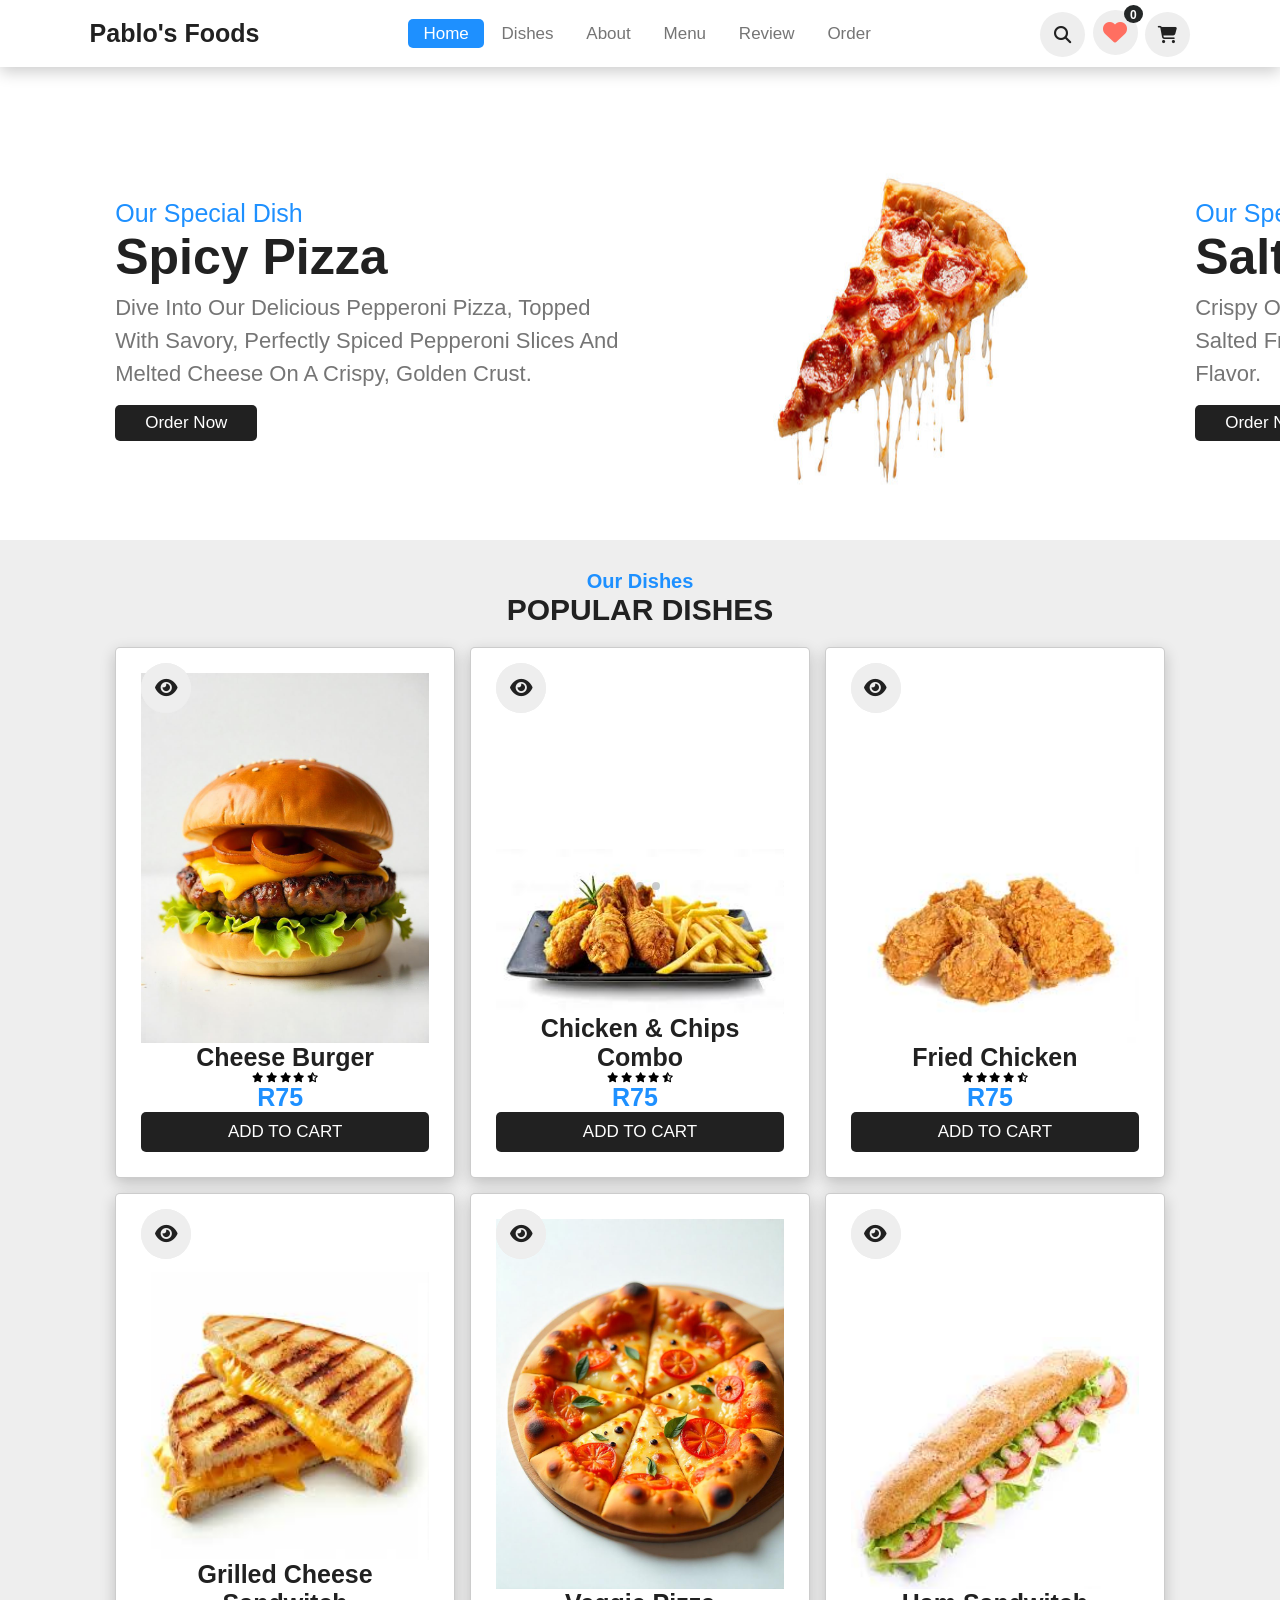
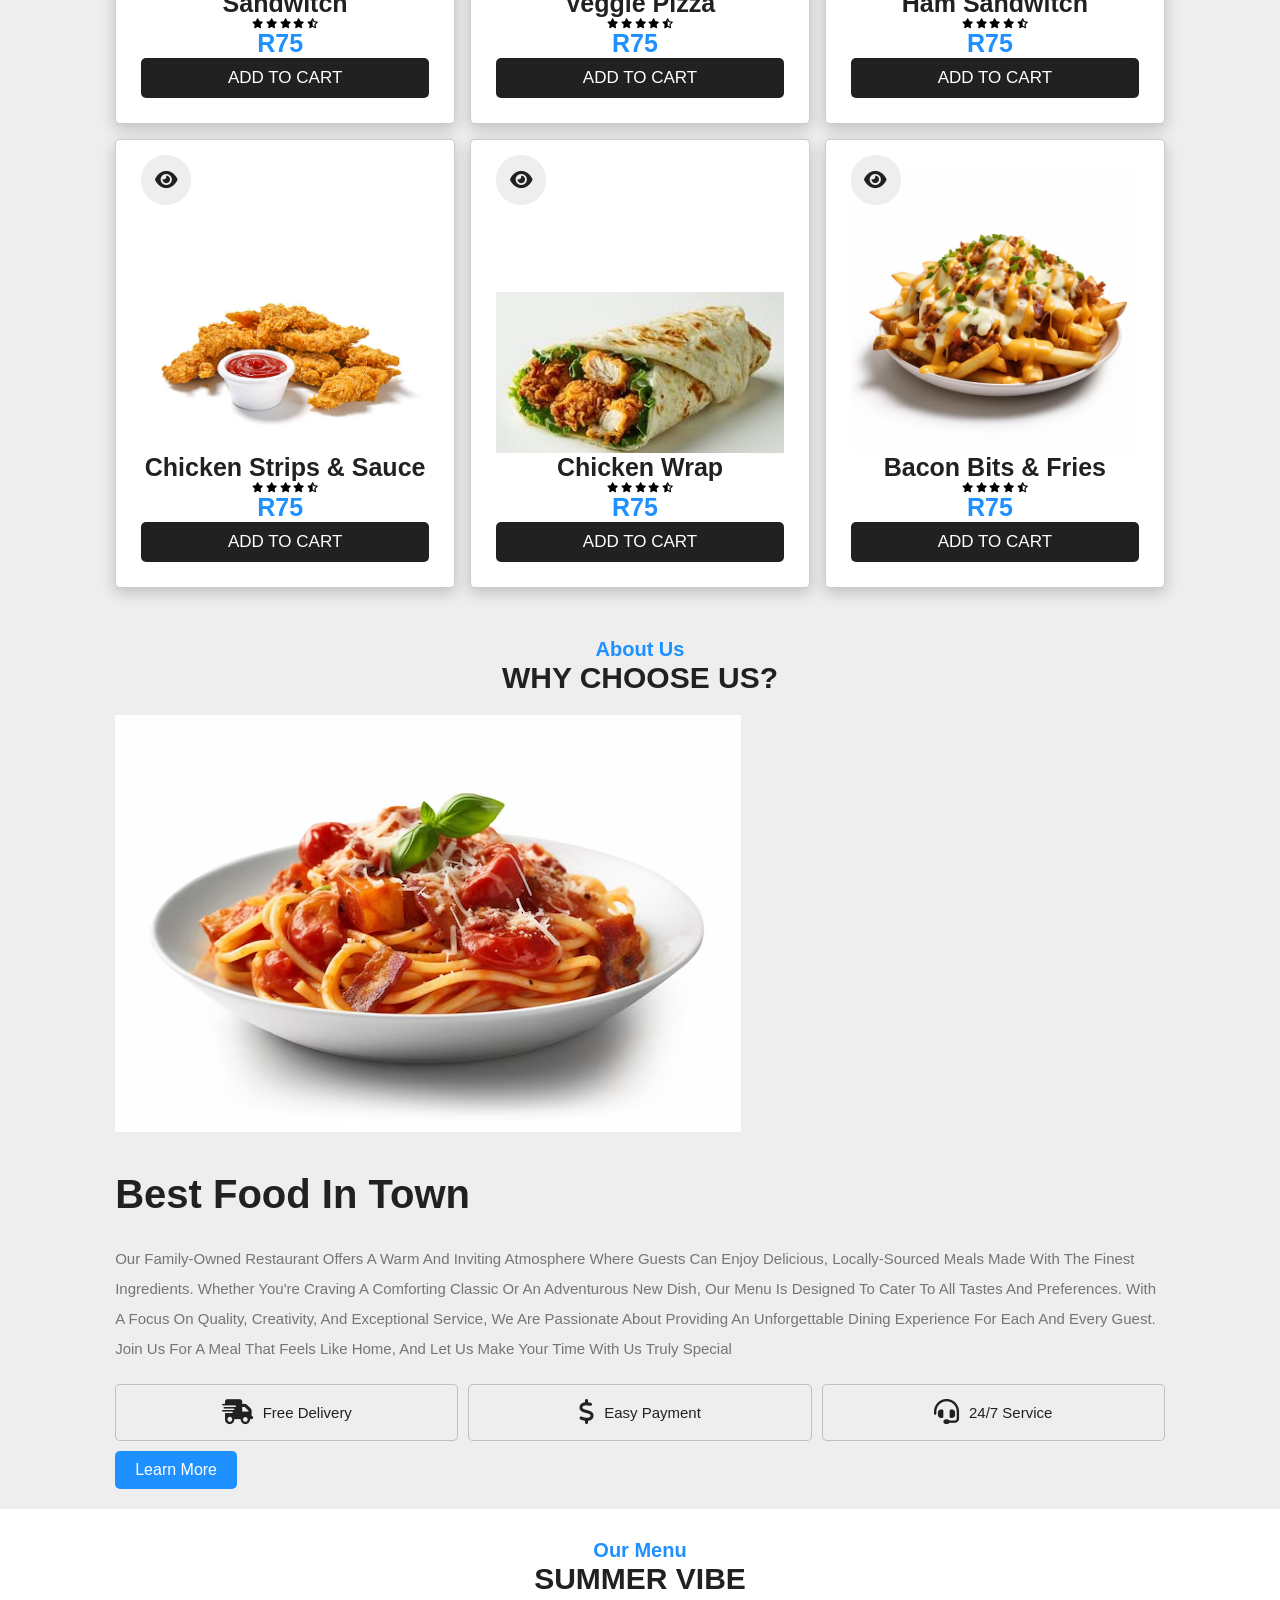
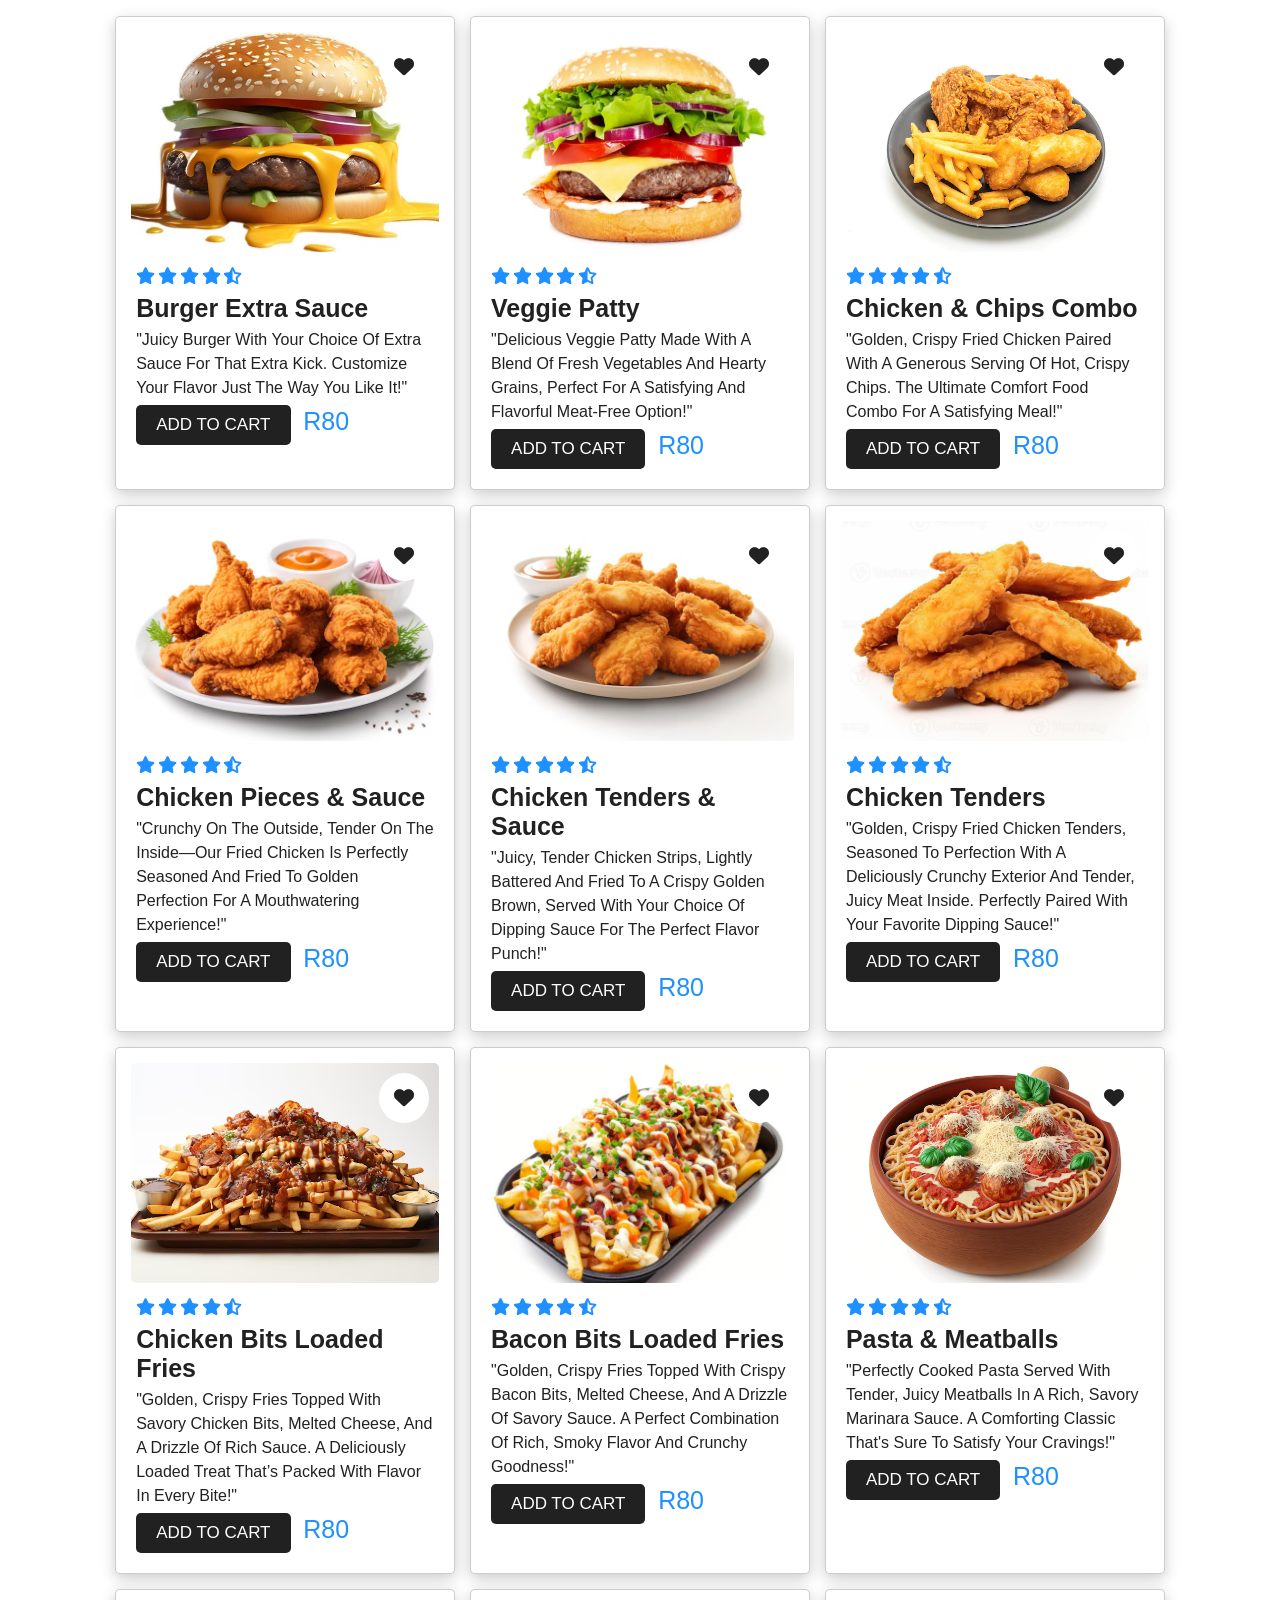
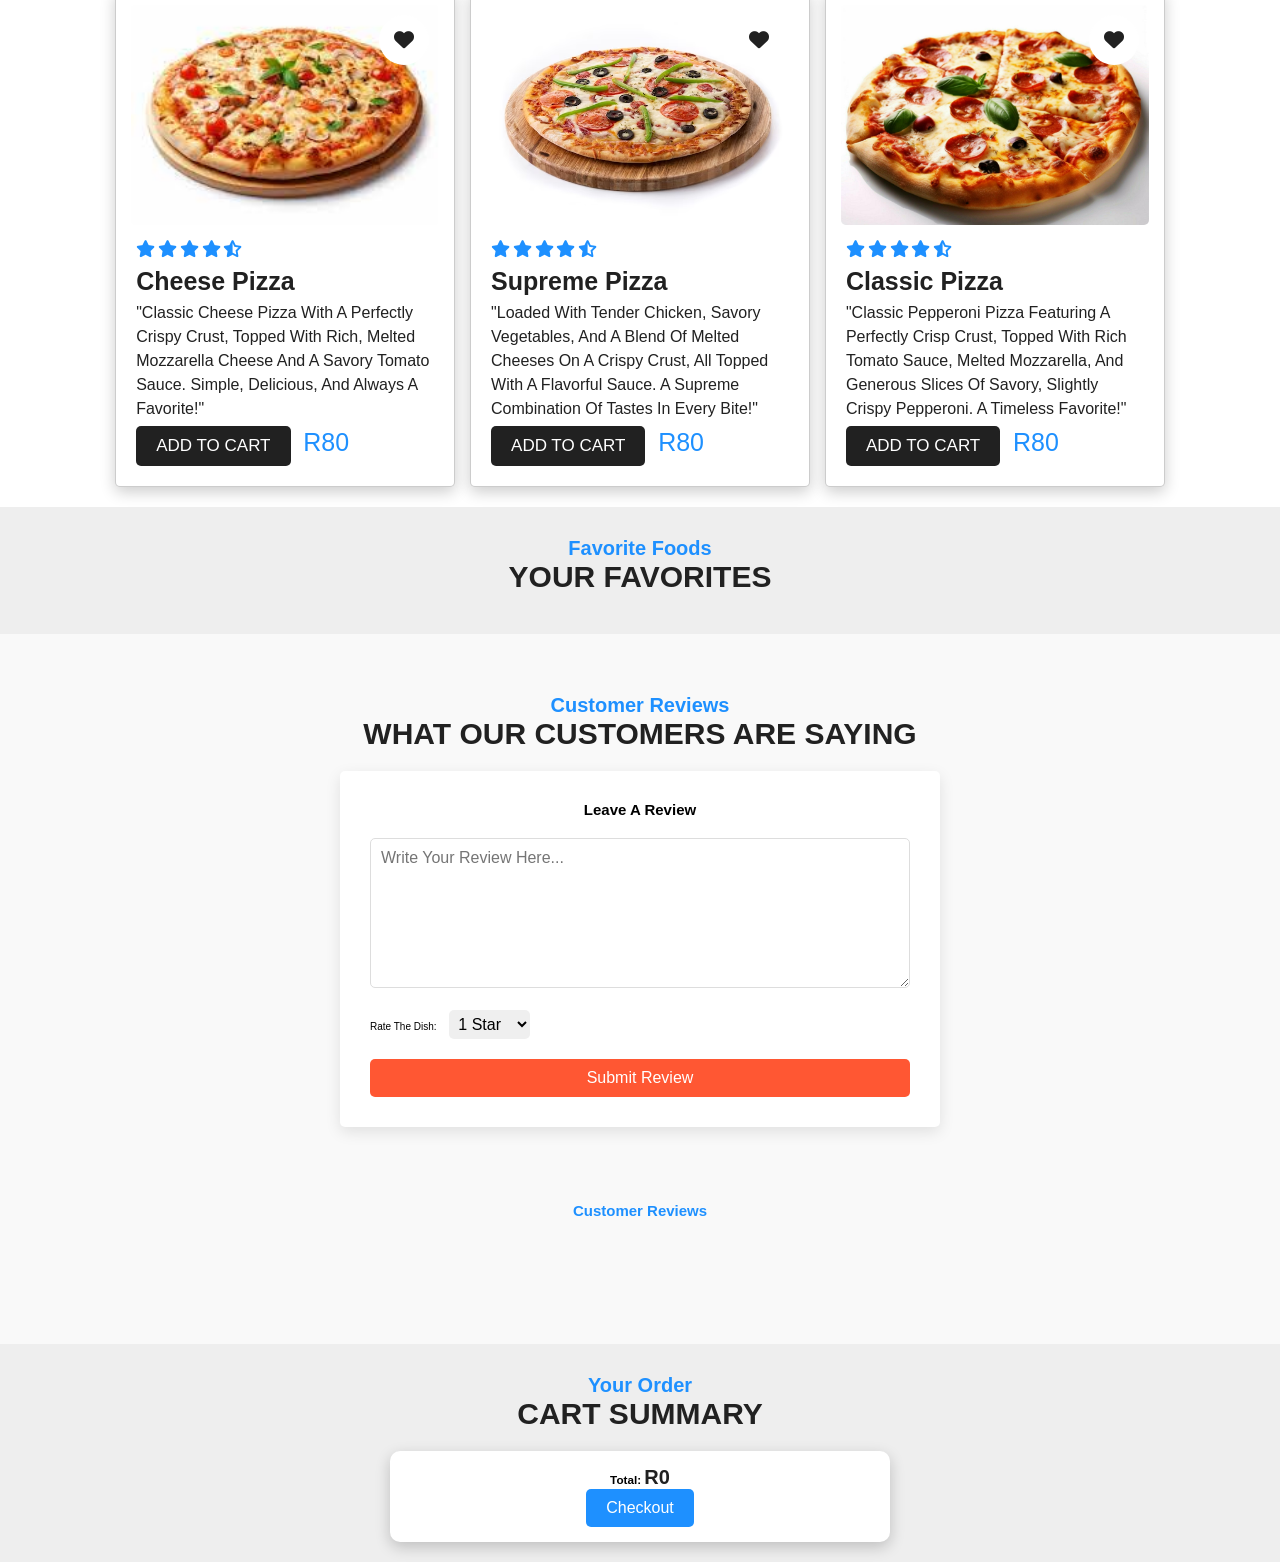
==== index.html @ 0038f065 "Add files via upload" ====
<!DOCTYPE html>
<html lang="en">
    <head>
        <meta charset="UTF-8">
        <meta http-equiv="X-UA-Compatible" content="IE=edge">
        <meta name="viewport" content="width=device-width, initial-scale=1.0">
        <title>Food Site</title>

        <link rel="stylesheet" href="https://cdn.jsdelivr.net/npm/swiper@11/swiper-bundle.min.css"/>

        <link rel="stylesheet" href="https://cdnjs.cloudflare.com/ajax/libs/font-awesome/6.7.2/css/all.min.css">

        <link rel="stylesheet" href="css/style.css">
    </head>
    <body>
        <header>
            <a href="#" class="logo"><i class="fas-fa-untensils"></i>Pablo's Foods</a>

            <nav class="navbar">
                
                <a class="active" href="#home">home</a>
                <a href="#dishes">dishes</a>
                <a href="#about">about</a>
                <a href="#menu">menu</a>
                <a href="#review">review</a>
                <a href="#order">order</a>

            </nav>

            <div class="icons">
                <i class="fas fa-bars" id="menu-bars"></i>
                <i class="fas fa-search" id="search-icon"></i>
                <a href="#" class="fas fa-heart">
                    <span id="favorite-count" class="count-badge">0</span>
                </a>
                <a href="#" class="fas fa-shopping-cart"></a>
            </div>
        </header>

<form action="" id = "search-form">
    <input type="search" placeholder="search here..." name="" id="search-box">
    <label for="search-box" class="fas fa-search"></label>
    <i class="fas fa-times" id="close"></i>
</form>

<section class="home" id="home">
    
    <div class="swiper-container home-slider">

        <div class="swiper-wrapper wrapper">

            <div class="swiper-slide slide">
                <div class="content">
                    <span>our special dish</span>
                    <h3>spicy pizza</h3>
                    <p>Dive into our delicious pepperoni pizza, 
                        topped with savory, 
                        perfectly spiced pepperoni slices and melted cheese on a crispy, 
                        golden crust.</p>
                    <a href="#" class="btn">order now</a>
                </div>
                <div class="image">
                    <img src="images/homeImages/homeImg.jpg" alt="">
                </div>
            </div>

            <div class="swiper-slide slide">
                <div class="content">
                    <span>our special dish</span>
                    <h3>Salty Fries</h3>
                    <p>Crispy on the outside, soft on the inside—our salted fries are the 
                        perfect balance of crunch and flavor.</p>
                    <a href="#" class="btn">order now</a>
                </div>
                <div class="image">
                    <img src="images/homeImages/homeImg2.jpg" alt="">
                </div>
            </div>

            <div class="swiper-slide slide">
                <div class="content">
                    <span>our special dish</span>
                    <h3>Double Burger</h3>
                    <p>Enjoy our juicy double burger, with two grilled patties, melted cheese, 
                        fresh toppings, and a soft toasted bun. 
                        Double the flavor, double the satisfaction!</p>
                    <a href="#" class="btn">order now</a>
                </div>
                <div class="image">
                    <img src="images/homeImages/homeImg3.jpg" alt="">
                </div>
            </div>

        </div>

        <div class="swiper-pagination"></div>

    </div>

</section>

<section class="dishes" id="dishes">
    <h3 class="sub-heading">Our Dishes</h3>
    <h1 class="heading">Popular Dishes</h1>

    <div class="box-container">

    <div class="box">
        <a href="#" class="fas fa-heart"></a>
        <a href="#" class="fas fa-eye"></a>
        <img src="images/dishImages/burgerDish.jpeg" alt="">

        <h3>Cheese Burger</h3>
        <div class="stars">
            <i class="fas fa-star"></i>
            <i class="fas fa-star"></i>
            <i class="fas fa-star"></i>
            <i class="fas fa-star"></i>
            <i class="fas fa-star-half-alt"></i>
        </div>
        
        <span>R75</span>
        <a  href="#" class="btn">add to cart</a>
    </div>

    <div class="box">
        <a href="#" class="fas fa-heart"></a>
        <a href="#" class="fas fa-eye"></a>
        <img src="images/dishImages/chickenChipsComboDish.jpeg" alt="">

        <h3>Chicken & Chips Combo</h3>
        <div class="stars">
            <i class="fas fa-star"></i>
            <i class="fas fa-star"></i>
            <i class="fas fa-star"></i>
            <i class="fas fa-star"></i>
            <i class="fas fa-star-half-alt"></i>
        </div>
        
        <span>R75</span>
        <a  href="#" class="btn">add to cart</a>
    </div>

    <div class="box">
        <a href="#" class="fas fa-heart"></a>
        <a href="#" class="fas fa-eye"></a>
        <img src="images/dishImages/chickenDish.jpeg" alt="">

        <h3>Fried Chicken</h3>
        <div class="stars">
            <i class="fas fa-star"></i>
            <i class="fas fa-star"></i>
            <i class="fas fa-star"></i>
            <i class="fas fa-star"></i>
            <i class="fas fa-star-half-alt"></i>
        </div>
        
        <span>R75</span>
        <a  href="#" class="btn">add to cart</a>
    </div>

    <div class="box">
        <a href="#" class="fas fa-heart"></a>
        <a href="#" class="fas fa-eye"></a>
        <img src="images/dishImages/grilledCheeseSandwitchDish.jpeg" alt="">

        <h3>Grilled Cheese Sandwitch</h3>
        <div class="stars">
            <i class="fas fa-star"></i>
            <i class="fas fa-star"></i>
            <i class="fas fa-star"></i>
            <i class="fas fa-star"></i>
            <i class="fas fa-star-half-alt"></i>
        </div>
        
        <span>R75</span>
        <a  href="#" class="btn">add to cart</a>
    </div>

    <div class="box">
        <a href="#" class="fas fa-heart"></a>
        <a href="#" class="fas fa-eye"></a>
        <img src="images/dishImages/pizzaDish.jpeg" alt="">

        <h3>Veggie Pizza</h3>
        <div class="stars">
            <i class="fas fa-star"></i>
            <i class="fas fa-star"></i>
            <i class="fas fa-star"></i>
            <i class="fas fa-star"></i>
            <i class="fas fa-star-half-alt"></i>
        </div>
        
        <span>R75</span>
        <a  href="#" class="btn">add to cart</a>
    </div>

    <div class="box">
        <a href="#" class="fas fa-heart"></a>
        <a href="#" class="fas fa-eye"></a>
        <img src="images/dishImages/sandwitchDish.jpeg" alt="">

        <h3>Ham Sandwitch</h3>
        <div class="stars">
            <i class="fas fa-star"></i>
            <i class="fas fa-star"></i>
            <i class="fas fa-star"></i>
            <i class="fas fa-star"></i>
            <i class="fas fa-star-half-alt"></i>
        </div>
        
        <span>R75</span>
        <a  href="#" class="btn">add to cart</a>
    </div>

    <div class="box">
        <a href="#" class="fas fa-heart"></a>
        <a href="#" class="fas fa-eye"></a>
        <img src="images/dishImages/stripsDish.jpg" alt="">

        <h3>Chicken Strips & Sauce</h3>
        <div class="stars">
            <i class="fas fa-star"></i>
            <i class="fas fa-star"></i>
            <i class="fas fa-star"></i>
            <i class="fas fa-star"></i>
            <i class="fas fa-star-half-alt"></i>
        </div>
        
        <span>R75</span>
        <a  href="#" class="btn">add to cart</a>
    </div>

    <div class="box">
        <a href="#" class="fas fa-heart"></a>
        <a href="#" class="fas fa-eye"></a>
        <img src="images/dishImages/wrapDish.jpeg" alt="">

        <h3>Chicken Wrap</h3>
        <div class="stars">
            <i class="fas fa-star"></i>
            <i class="fas fa-star"></i>
            <i class="fas fa-star"></i>
            <i class="fas fa-star"></i>
            <i class="fas fa-star-half-alt"></i>
        </div>
        
        <span>R75</span>
        <a  href="#" class="btn">add to cart</a>
    </div>

    <div class="box">
        <a href="#" class="fas fa-heart"></a>
        <a href="#" class="fas fa-eye"></a>
        <img src="images/dishImages/loadedFriesDish.avif" alt="">

        <h3>Bacon Bits & Fries</h3>
        <div class="stars">
            <i class="fas fa-star"></i>
            <i class="fas fa-star"></i>
            <i class="fas fa-star"></i>
            <i class="fas fa-star"></i>
            <i class="fas fa-star-half-alt"></i>
        </div>
        
        <span>R75</span>
        <a  href="#" class="btn">add to cart</a>
    </div>

    </div>

    
</section>

<div class="image-modal" id="imageModal">
    <span class="close-btn">&times;</span>
    <img class="modal-content" id="modalImg">
</div>

<section class="about" id="about">
    <h3 class="sub-heading">About Us</h3>
    <h1 class="heading">Why Choose Us?</h1>

    <div class="row">
        <div class="image">
            <img src="images/aboutImages/pastaAbout.avif" alt="">
        </div>

        <div class="content">
            <h3>Best food in town</h3>
            <p>Our family-owned restaurant offers a warm and inviting atmosphere where guests can enjoy delicious, 
                locally-sourced meals made with the finest ingredients. 
                Whether you're craving a comforting classic or an adventurous new dish, 
                our menu is designed to cater to all tastes and preferences. 
                With a focus on quality, creativity, and exceptional service, 
                we are passionate about providing an unforgettable dining experience for each and every guest. 
                Join us for a meal that feels like home, 
                and let us make your time with us truly special</p>
                <div class="icons-container">
                    <div class="icons">
                        <i class="fas fa-shipping-fast"></i>
                        <span>Free Delivery</span>
                    </div>

                    <div class="icons">
                        <i class="fas fa-dollar-sign"></i>
                        <span>Easy Payment</span>
                    </div>

                    <div class="icons">
                        <i class="fas fa-headset"></i>
                        <span>24/7 service</span>
                    </div>


                </div>

                <a href="#" class="btn">Learn More</a>
        </div>


    </div>

</section>









<section class="menu" id="menu">

    <h3 class="sub-heading">Our Menu</h3>
    <h1 class="heading">Summer Vibe</h1>

    <div class="box-container">

        <div class="box">
            <div class="image">
                <img src="images/menuImages/burger2Menu.jpg" alt="">
                <a href="#" class="fas fa-heart"></a>
            </div>
            <div class="content">
                <div class="stars">
                    <i class="fas fa-star"></i>
                     <i class="fas fa-star"></i>
                      <i class="fas fa-star"></i>
                <i class="fas fa-star"></i>
                 <i class="fas fa-star-half-alt"></i>
                </div>
                <h3>Burger Extra Sauce</h3>
                <p>"Juicy burger with your choice of extra sauce for that extra kick. Customize your flavor just the way you like it!"</p>
                <a href="#" class="btn">Add to Cart</a>
                <span class="price">R80</span>
            </div>
        </div>

        <div class="box">
            <div class="image">
                <img src="images/menuImages/burgerMenu.avif" alt="">
                <a href="#" class="fas fa-heart"></a>
            </div>
            <div class="content">
                <div class="stars">
                    <i class="fas fa-star"></i>
                     <i class="fas fa-star"></i>
                      <i class="fas fa-star"></i>
                <i class="fas fa-star"></i>
                 <i class="fas fa-star-half-alt"></i>
                </div>
                <h3>Veggie Patty</h3>
                <p>"Delicious veggie patty made with a blend of fresh vegetables and hearty grains, perfect for a satisfying and flavorful meat-free option!"</p>
                <a href="#" class="btn">Add to Cart</a>
                <span class="price">R80</span>
            </div>
        </div>

        <div class="box">
            <div class="image">
                <img src="images/menuImages/chickenChipsMenu.avif" alt="">
                <a href="#" class="fas fa-heart"></a>
            </div>
            <div class="content">
                <div class="stars">
                    <i class="fas fa-star"></i>
                     <i class="fas fa-star"></i>
                      <i class="fas fa-star"></i>
                <i class="fas fa-star"></i>
                 <i class="fas fa-star-half-alt"></i>
                </div>
                <h3>Chicken & Chips Combo</h3>
                <p>"Golden, crispy fried chicken paired with a generous serving of hot, crispy chips. The ultimate comfort food combo for a satisfying meal!"</p>
                <a href="#" class="btn">Add to Cart</a>
                <span class="price">R80</span>
            </div>
        </div>

        <div class="box">
            <div class="image">
                <img src="images/menuImages/chickenPiecesMenu.avif" alt="">
                <a href="#" class="fas fa-heart"></a>
            </div>
            <div class="content">
                <div class="stars">
                    <i class="fas fa-star"></i>
                     <i class="fas fa-star"></i>
                      <i class="fas fa-star"></i>
                <i class="fas fa-star"></i>
                 <i class="fas fa-star-half-alt"></i>
                </div>
                <h3>Chicken Pieces & Sauce</h3>
                <p>"Crunchy on the outside, tender on the inside—our fried chicken is perfectly seasoned and fried to golden perfection for a mouthwatering experience!"</p>
                <a href="#" class="btn">Add to Cart</a>
                <span class="price">R80</span>
            </div>
        </div>

        <div class="box">
            <div class="image">
                <img src="images/menuImages/chickenTenders2Menu.avif" alt="">
                <a href="#" class="fas fa-heart"></a>
            </div>
            <div class="content">
                <div class="stars">
                    <i class="fas fa-star"></i>
                     <i class="fas fa-star"></i>
                      <i class="fas fa-star"></i>
                <i class="fas fa-star"></i>
                 <i class="fas fa-star-half-alt"></i>
                </div>
                <h3>Chicken Tenders & Sauce</h3>
                <p>"Juicy, tender chicken strips, lightly battered and fried to a crispy golden brown, served with your choice of dipping sauce for the perfect flavor punch!"</p>
                <a href="#" class="btn">Add to Cart</a>
                <span class="price">R80</span>
            </div>
        </div>

        <div class="box">
            <div class="image">
                <img src="images/menuImages/chickenTendersMenu.jpg" alt="">
                <a href="#" class="fas fa-heart"></a>
            </div>
            <div class="content">
                <div class="stars">
                    <i class="fas fa-star"></i>
                     <i class="fas fa-star"></i>
                      <i class="fas fa-star"></i>
                <i class="fas fa-star"></i>
                 <i class="fas fa-star-half-alt"></i>
                </div>
                <h3>Chicken Tenders</h3>
                <p>"Golden, crispy fried chicken tenders, seasoned to perfection with a deliciously crunchy exterior and tender, juicy meat inside. Perfectly paired with your favorite dipping sauce!"</p>
                <a href="#" class="btn">Add to Cart</a>
                <span class="price">R80</span>
            </div>
        </div>

        <div class="box">
            <div class="image">
                <img src="images/menuImages/loadedFries2Menu.avif" alt="">
                <a href="#" class="fas fa-heart"></a>
            </div>
            <div class="content">
                <div class="stars">
                    <i class="fas fa-star"></i>
                     <i class="fas fa-star"></i>
                      <i class="fas fa-star"></i>
                <i class="fas fa-star"></i>
                 <i class="fas fa-star-half-alt"></i>
                </div>
                <h3>Chicken Bits Loaded Fries</h3>
                <p>"Golden, crispy fries topped with savory chicken bits, melted cheese, and a drizzle of rich sauce. A deliciously loaded treat that’s packed with flavor in every bite!"</p>
                <a href="#" class="btn">Add to Cart</a>
                <span class="price">R80</span>
            </div>
        </div>

        <div class="box">
            <div class="image">
                <img src="images/menuImages/loadedFriesMenu.avif" alt="">
                <a href="#" class="fas fa-heart"></a>
            </div>
            <div class="content">
                <div class="stars">
                    <i class="fas fa-star"></i>
                     <i class="fas fa-star"></i>
                      <i class="fas fa-star"></i>
                <i class="fas fa-star"></i>
                 <i class="fas fa-star-half-alt"></i>
                </div>
                <h3>Bacon Bits Loaded Fries</h3>
                <p>"Golden, crispy fries topped with crispy bacon bits, melted cheese, and a drizzle of savory sauce. A perfect combination of rich, smoky flavor and crunchy goodness!"</p>
                <a href="#" class="btn">Add to Cart</a>
                <span class="price">R80</span>
            </div>
        </div>

        <div class="box">
            <div class="image">
                <img src="images/menuImages/pastaMenu.avif" alt="">
                <a href="#" class="fas fa-heart"></a>
            </div>
            <div class="content">
                <div class="stars">
                    <i class="fas fa-star"></i>
                     <i class="fas fa-star"></i>
                      <i class="fas fa-star"></i>
                <i class="fas fa-star"></i>
                 <i class="fas fa-star-half-alt"></i>
                </div>
                <h3>Pasta & Meatballs</h3>
                <p>"Perfectly cooked pasta served with tender, juicy meatballs in a rich, savory marinara sauce. A comforting classic that's sure to satisfy your cravings!"</p>
                <a href="#" class="btn">Add to Cart</a>
                <span class="price">R80</span>
            </div>
        </div>

        <div class="box">
            <div class="image">
                <img src="images/menuImages/pizza2Menu.jpeg" alt="">
                <a href="#" class="fas fa-heart"></a>
            </div>
            <div class="content">
                <div class="stars">
                    <i class="fas fa-star"></i>
                     <i class="fas fa-star"></i>
                      <i class="fas fa-star"></i>
                <i class="fas fa-star"></i>
                 <i class="fas fa-star-half-alt"></i>
                </div>
                <h3>Cheese Pizza</h3>
                <p>"Classic cheese pizza with a perfectly crispy crust, topped with rich, melted mozzarella cheese and a savory tomato sauce. Simple, delicious, and always a favorite!"</p>
                <a href="#" class="btn">Add to Cart</a>
                <span class="price">R80</span>
            </div>
        </div>

        <div class="box">
            <div class="image">
                <img src="images/menuImages/pizza3Menu.avif" alt="">
                <a href="#" class="fas fa-heart"></a>
            </div>
            <div class="content">
                <div class="stars">
                    <i class="fas fa-star"></i>
                     <i class="fas fa-star"></i>
                      <i class="fas fa-star"></i>
                <i class="fas fa-star"></i>
                 <i class="fas fa-star-half-alt"></i>
                </div>
                <h3>Supreme Pizza</h3>
                <p>"Loaded with tender chicken, savory vegetables, and a blend of melted cheeses on a crispy crust, all topped with a flavorful sauce. A supreme combination of tastes in every bite!"</p>
                <a href="#" class="btn">Add to Cart</a>
                <span class="price">R80</span>
            </div>
        </div>

        <div class="box">
            <div class="image">
                <img src="images/menuImages/pizzaMenu.jpg" alt="">
                <a href="#" class="fas fa-heart"></a>
            </div>
            <div class="content">
                <div class="stars">
                    <i class="fas fa-star"></i>
                     <i class="fas fa-star"></i>
                      <i class="fas fa-star"></i>
                <i class="fas fa-star"></i>
                 <i class="fas fa-star-half-alt"></i>
                </div>
                <h3>Classic Pizza</h3>
                <p>"Classic pepperoni pizza featuring a perfectly crisp crust, topped with rich tomato sauce, melted mozzarella, and generous slices of savory, slightly crispy pepperoni. A timeless favorite!"</p>
                <a href="#" class="btn">Add to Cart</a>
                <span class="price">R80</span>
            </div>
        </div>

    </div>

</section>

<section class="favorites" id="favorites">
    <h3 class="sub-heading">Favorite Foods</h3>
    <h1 class="heading">Your Favorites</h1>
    <div class="favorite-container"></div> <!-- Favorites will be added here -->
</section>

<section id="review">
    <h3 class="sub-heading">Customer Reviews</h3>
    <h1 class="heading">What Our Customers Are Saying</h1>

    <!-- Review Form -->
    <div class="review-form">
        <h2>Leave a Review</h2>
        <form id="reviewForm">
            <textarea id="reviewText" placeholder="Write your review here..." required></textarea>
            <div class="rating">
                <label for="rating">Rate the dish:</label>
                <select id="rating" required>
                    <option value="1">1 Star</option>
                    <option value="2">2 Stars</option>
                    <option value="3">3 Stars</option>
                    <option value="4">4 Stars</option>
                    <option value="5">5 Stars</option>
                </select>
            </div>
            <button type="submit">Submit Review</button>
        </form>
    </div>

    <!-- Display Reviews -->
    <div class="reviews-display">
        <h2>Customer Reviews</h2>
        <div id="reviewsList"></div>
    </div>
</section>

<section class="order" id="order">
    <h3 class="sub-heading">Your Order</h3>
    <h1 class="heading">Cart Summary</h1>

    <div class="cart-items-container">
        <ul id="cart-items">
            <!-- Items added dynamically here -->
        </ul>
        <h3>Total: <span id="cart-total">R0</span></h3>
        <button class="btn" id="checkout-btn">Checkout</button>
    </div>
</section>

<script src="https://cdn.jsdelivr.net/npm/swiper@11/swiper-bundle.min.js"></script>

        <script src="js/script.js">
            
        </script>
    </body>
</html>
---- css/style.css ----
@import url('https//fonts.googleapis.com/css2?familyNunito:wght@200;300;400;600;700&display=swap');

:root{ 
    --primary: #FF5733;  /* Vivid Red-Orange */
    --secondary: #1E90FF; /* Dodger Blue */
    --accent: #FFD700;   /* Gold */
    --text-dark: #212121;   /* Charcoal Gray */
    --text-light: #757575;  /* Medium Gray */
    --background: #FAFAFA;  /* Light Gray */
    --box-shadow: 0 .5rem 1.5rem rgba(0,0,0,.2);
}

*{
    font-family: 'Nunito',sans-serif;
    margin:0;
    padding: 0;
    box-sizing: border-box;
    text-decoration: none;
    outline: none;
    border: none;
    text-transform: capitalize;
    transition: all .3s linear;
}

html{
    font-size: 62.5%;
    overflow-x: hidden;
    scroll-padding-top: 5.5rem;
    scroll-behavior:smooth;
}

section{
    padding: 2rem 9%;
}

section:nth-child(even){
    background: #eee;
}

.sub-heading{
    text-align: center;
    color:var(--secondary);
    font-size: 2rem;
    padding-top: 1rem;
}

.heading{
    text-align: center;
    color:var(--text-dark);
    font-size: 3rem;
    padding-bottom: 2rem;
    text-transform: uppercase;
}

.home .home-slider .slide .btn {
    margin-top: 1rem;
    display: inline-block;
    font-size: 1.7rem;
    color: #fff;
    background-color: var(--text-dark);
    border-radius: .5rem;
    cursor: pointer;
    padding: .8rem 3rem;
    width: auto;
    align-self: flex-start;
}

.btn:hover{
    background-color: var(--secondary);
    letter-spacing: .1rem;
}

header{
    position: fixed;
    top:0; 
    left: 0;
    right: 0;
    background: #fff;
    padding: 1rem 7%;
    display: flex;
    align-items : center;
    justify-content: space-between;
    z-index: 1000;
    box-shadow: var(--box-shadow);
}

header .logo{
    color:var(--text-dark);
    font-size: 2.5rem;
    font-weight: bolder;
}

header .logo i{
    color:var(--secondary);
}

header .navbar a{
    font-size: 1.7rem;
    border-radius: .5rem;
    padding: .5rem 1.5rem;
    color:var(--text-light);
}

header .navbar a.active,
header .navbar a:hover{
    color: #fff;
    background: var(--secondary);
}

header .icons i,
header .icons a{
    cursor: pointer;
    margin-left: .5rem;
    height: 4.5rem;
    line-height: 4.5rem;
    width: 4.5rem;
    text-align: center;
    font-size: 1.7rem;
    color:var(--text-dark);
    border-radius: 50%;
    background: #eee;
}

header .icons i:hover,
header .icons a:hover{
    color: #fff;
    background: var(--secondary);
    transform: rotate(360deg);
}

header .icons #menu-bars{
    display: none;
}

#search-form{
    position: fixed;
    top: -110%;
    left: 0;
    height: 100%;
    width: 100%;
    z-index: 1004;
    background: rgba(0,0,0,.8);
    display: flex;
    align-items: center;
    justify-content: center;
    padding: 0 1rem;
}

#search-form.active{
    top:0;
}

#search-form #search-box{
    width: 50rem;
    border-bottom: .1rem solid #fff;
    padding: 1rem 0;
    color: #fff;
    font-size: 3rem;
    text-transform: none;
    background: none;
}

#search-form #search-box::placeholder{
    color:#eee;
}

#search-form #search-box::-webkit-search-cancel-button{
    -webkit-appearance: none;
}

#search-form label{
    color:#fff;
    cursor: pointer;
    font-size: 3rem;
}

#search-form label:hover{
    color:var(--secondary);
}

#search-form #close{
    position:absolute;
    color: #fff;
    cursor: pointer;
    top: 2rem;
    right: 3rem;
    font-size: 5rem;
}

.home .home-slider .slide {
    display: flex;
    align-items: center;
    justify-content: center;
    flex-wrap: wrap;
    gap: 2rem;
    padding-top: 10rem;
    height: auto;
    min-height: 400px;
}

.home .home-slider .slide .content {
    flex: 1 1 45rem;
    max-height: 700px;
    overflow: hidden;
    display: flex;
    flex-direction: column;
    justify-content: center;
    text-align: left;
}

.home .home-slider .slide .image {
    flex: 1 1 45rem;
    display: flex;
    justify-content: center;
}

.home .home-slider .slide .image img {
    width: 400px;
    height: 400px;
}

.home .home-slider .slide .content span{
    color: var(--secondary);
    font-size: 2.5rem;
}

.home .home-slider .slide .content h3{
    color: var(--text-dark);
    font-size: 5rem;
}

.home .home-slider .slide .content p{
    color: var(--text-light);
    font-size: 2.2rem;
    padding: .5rem 0;
    line-height: 1.5;
}

.swiper-pagination-bullet-active{
    background: var(--green);
}

.swiper-wrapper {
    display: flex;
    flex-wrap: nowrap; /* Prevent wrapping of slides */
}

.swiper-slide {
    flex-shrink: 0; /* Prevent shrinking of individual slides */
}


.dishes .box-container{
    display: grid;
    grid-template-columns: repeat(auto-fit, minmax(28rem, 1fr));
    gap: 1.5rem;
}

.dishes .box-container .box {
    display: flex;
    flex-direction: column;  
    justify-content: flex-end;  
    padding: 2.5rem;
    background: #fff;
    border-radius: .5rem;
    border: .1rem solid rgba(0, 0, 0, .2);
    box-shadow: var(--box-shadow);
    position: relative;
    text-align: center;
}

.dishes .box-container .box .fa-heart,
.dishes .box-container .box .fa-eye{
    position: absolute;
    top:1.5rem;
    background: #eee;
    border-radius: 50%;
    height: 5rem;
    width: 5rem;
    line-height: 5rem;
    font-size: 2rem;
    color: var(--text-dark);
}

.dishes .box-container .box img {
    width: 100%; 
    height: auto; 
    object-fit: contain; 
}

.dishes .box-container .box .btn {
    display: inline-block;
    font-size: 1.7rem;
    color: #fff;
    background-color: var(--text-dark);  
    padding: 1rem 2rem;  
    border-radius: .5rem;  
    cursor: pointer;
    text-align: center;  
    text-transform: uppercase;  
    transition: all .3s ease;  
    width: auto;  
}

.dishes .box-container .box h3{
    color: var(--text-dark);
    font-size: 2.5rem;
}

.dishes .box-container .box .star{
    padding: 1rem;
}

.dishes .box-container .box .star i{
    font-size: 1.7rem;
    color:var(--secondary);
}

.dishes .box-container .box span{
    color:var(--secondary);
    font-weight: bolder;
    margin-right: 1rem;
    font-size: 2.5rem;
}

.about .row{
    display:flex;
    flex-wrap: wrap;
    gap:1.5rem;
    align-items: center;
}

.about .row .image{
    flex: 1 1 45rem;
}

.about .row .image{
    width: 100%;
}

.about .row .content{
    flex: 1 1 45rem;
}

.about .row .content h3{
    color: var(--text-dark);
    font-size: 4rem;
    padding: .5rem 0;
    line-height: 2;
}

.about .row .content p{
    color: var(--text-light);
    font-size: 1.5rem;
    padding: .5rem 0;
    line-height: 2;
}

.about .row .content .icons-container{
   display:flex;
   gap: 1rem;
   flex-wrap: wrap;
   padding: 1rem 0;
   margin-top: .5rem;
}

.about .row .content .icons-container .icons{
    background: #eee;
    border-radius: .5rem;
    border: .1rem solid rgba(0, 0, 0, .2);
    display: flex;
    align-items: center;
    justify-content: center;
    gap: 1rem;
    flex: 1 1 17rem;
    padding: 1.5rem 1rem;
}

.about .row .content .icons-container .icons i{
    font-size: 2.5rem;
    color: var(--text-dark);
}

.about .row .content .icons-container .icons span{
    font-size: 1.5rem;
    color: var(--text-dark);
}

.menu .box-container{
    display: grid;
    grid-template-columns: repeat(auto-fit, minmax(30rem, 1fr));
    gap: 1.5rem;
}

.menu .box-container .box{
    background: #fff;
    border: .1rem solid rgba(0, 0, 0, .2);
    border-radius: .5rem;
    box-shadow: var(--box-shadow);
}

.menu .box-container .box .image{
    height:25rem;
    width: 100%;
    padding: 1.5rem;
    overflow: hidden;
    position: relative;
}

.menu .box-container .box .image img{
    height: 100%;
    width: 100%;
    border-radius: .5rem;
    object-fit: cover;
}

.menu .box-container .box .image .fa-heart{
    position: absolute;
    top: 2.5rem;
    right: 2.5rem;
    height: 5rem;
    width: 5rem;
    line-height: 5rem;
    text-align: center;
    font-size: 2rem;
    background: #fff;
    border-radius: 50%;
    color: var(--text-dark);
}

.menu .box-container .box .image .fa-heart:hover{
    background-color: var(--secondary);
    color: #fff;
}

.menu .box-container .box .content{
    padding: 2rem;
    padding-top: 0;
}

.menu .box-container .box .content .stars{
    padding-bottom: 1rem;
}

.menu .box-container .box .content .stars i{
    font-size: 1.7rem;
    color: var(--secondary);
}

.menu .box-container .box .content h3{
    color: var(--text-dark);
    font-size: 2.5rem;
}

.menu .box-container .box .content p{
    color: var(--text-dark);
    font-size: 1.6rem;
    padding: .5rem 0;
    line-height: 1.5;
}

.menu .box-container .box .content .price{
    color: var(--secondary);
    margin-left: 1rem;
    font-size: 2.5rem;
}

.menu .box-container .box .btn {
    display: inline-block;
    font-size: 1.7rem;
    color: #fff;
    background-color: var(--text-dark);  
    padding: 1rem 2rem;  
    border-radius: .5rem;  
    cursor: pointer;
    text-align: center;  
    text-transform: uppercase;  
    transition: all .3s ease;  
    width: auto;  
}

#review {
    background-color: #f9f9f9;
    padding: 50px 0;
}

.review-form {
    background: #fff;
    padding: 30px;
    border-radius: 5px;
    box-shadow: 0 5px 15px rgba(0, 0, 0, 0.1);
    max-width: 600px;
    margin: auto;
}

.review-form h2 {
    text-align: center;
    margin-bottom: 20px;
}

.review-form textarea {
    width: 100%;
    height: 150px;
    padding: 10px;
    font-size: 16px;
    border: 1px solid #ddd;
    border-radius: 5px;
    margin-bottom: 20px;
}

.rating {
    margin-bottom: 20px;
}

.rating label {
    margin-right: 10px;
}

.rating select {
    padding: 5px;
    font-size: 16px;
    border-radius: 5px;
}

button[type="submit"] {
    background-color: var(--primary); /* Updated to primary color */
    color: white;
    padding: 10px 20px;
    border: none;
    border-radius: 5px;
    cursor: pointer;
    font-size: 16px;
    width: 100%;
}

button[type="submit"]:hover {
    background-color: var(--primary-dark); /* Updated to primary dark color */
}

.reviews-display {
    margin-top: 50px;
    max-width: 800px;
    margin: auto;
}

.reviews-display h2 {
    text-align: center;
    color: var(--secondary);
    margin-top: 7.5rem;
    margin-bottom: 7.5rem;
}

.review {
    padding: 15px;
    border: 1px solid #ddd;
    margin-bottom: 15px;
    border-radius: 5px;
    background: #f4f4f4;
}

.review p {
    font-size: 14px;
    color: var(--text-dark); /* Updated text color */
}

.review h3 {
    padding-top: .5rem;
    font-size: 14px;
    color: var(--secondary); /* Updated text color */
}

.review .rating {
    font-size: 16px;
    font-weight: bold;
    color: var(--primary); /* Updated rating color */
}

.order {
    padding: 2rem;
    text-align: center;
    background: var(--light-color); 
}

.cart-items-container {
    background: white;
    padding: 1.5rem;
    border-radius: 10px;
    max-width: 500px;
    margin: auto;
    box-shadow: var(--box-shadow);
}

.cart-items-container ul {
    list-style: none;
    padding: 0;
}

.cart-items-container li {
    display: flex;
    justify-content: space-between;
    align-items: center;
    font-size: 1.6rem;
    padding: 1rem;
    background: var(--text-dark); /* Updated background */
    color: white;
    border-radius: 5px;
    margin-bottom: 1rem;
}

.remove-btn {
    background: var(--secondary); /* Updated to secondary color */
    color: white;
    padding: 0.5rem 1rem;
    border-radius: 5px;
    cursor: pointer;
    font-size: 1.4rem;
}

.remove-btn:hover {
    background: var(--secondary-dark); /* Updated to secondary dark color */
}

#cart-total {
    font-weight: bold;
    font-size: 2rem;
    color: var(--text-dark); /* Updated color */
}

.btn {
    display: inline-block;
    padding: 1rem 2rem;
    background: var(--secondary); /* Updated to secondary color */
    color: white;
    border-radius: 5px;
    font-size: 1.6rem;
    cursor: pointer;
}

.btn:hover {
    background: var(--secondary-dark); /* Updated to secondary dark color */
}

/* Styles for the modal */
.image-modal {
    display: none;
    position: fixed;
    z-index: 1000;
    left: 0;
    top: 0;
    width: 100%;
    height: 100%;
    background: rgba(0, 0, 0, 0.7);
    display: flex;
    align-items: center;
    justify-content: center;
}

/* Ensure only the background is blurred, not the modal image */
body.modal-open .dishes {
    filter: blur(5px);
}

/* Enlarged image */
.modal-content {
    max-width: 80%;
    max-height: 80%;
    border-radius: 10px;
}

/* Close button */
.close-btn {
    position: absolute;
    top: 20px;
    right: 30px;
    font-size: 40px;
    color: white;
    cursor: pointer;
}

/* Blur Effect */
.blur-bg {
    filter: blur(8px);
    pointer-events: none;
}

.favorited {
    color: red !important;
}

/* Favorite section styling */
.favorites {
    padding: 20px;
    background: #fff;
}

.favorite-container {
    display: flex;
    flex-wrap: wrap;
    gap: 20px;
}

.favorite-item {
    background: #f9f9f9;
    padding: 10px;
    border-radius: 10px;
    text-align: center;
    box-shadow: 0px 0px 10px rgba(0, 0, 0, 0.1);
}

.favorite-item img {
    width: 100px;
    border-radius: 10px;
}

.favorite-item h3 {
    margin: 10px 0;
}

.favorite-item span {
    font-size: 16px;
    font-weight: bold;
    color: green;
}

.remove-favorite {
    margin-top: 10px;
    padding: 5px 10px;
    background: red;
    color: white;
    border: none;
    border-radius: 5px;
    cursor: pointer;
}

.remove-favorite:hover {
    background: darkred;
}

.fas.fa-heart {
    position: relative;
    font-size: 24px;
    color: #ff6f61;
}

.count-badge {
    position: absolute;
    top: -5px;
    right: -5px;
    background-color: rgb(36, 39, 39);
    color: white;
    font-size: 12px; /* Smaller font size */
    border-radius: 50%; /* Make it round */
    padding: 2px 6px; /* Smaller padding */
    text-align: center;
    min-width: 18px; /* Ensures the badge is round and doesn't stretch */
    height: 18px; /* Ensures the badge is round */
    line-height: 16px; /* Centers the number vertically */
    font-weight: bold;
}

/* Animation */
@keyframes zoomIn {
    from {
        transform: scale(0.8);
    }
    to {
        transform: scale(1);
    }
}

@media (max-width:991px){
    html{
        font-size: 55%;
    }

    header{
        padding:1rem 2rem;
    }
}



@media (max-width:768px){
    header .icons #menu-bars{
        display: inline-block;
    }

    header .navbar{
        position: absolute;
        top:100%; left:0; right: 0;
        background: #fff;
        border-top: .1rem solid rgba(0,0,0,.2);
        border-bottom: .1rem solid rgba(0,0,0,.2);
        padding: 1rem;
        clip-path: polygon(0 0, 100% 0, 100% 0, 0 0);
    }

    header .navbar.active{
        clip-path: polygon(0 0, 100% 0, 100% 100%, 0% 100%);
    }

    header .navbar a{
        display: block;
        padding: 1.5rem;
        margin: 1rem;
        font-size: 2rem;
        background: #eee;
    }

    #search-form #search-box{
        width:90%;
        margin: 0 1rem;
    }
}

@media (max-width:991px){
    html{
        font-size: 50%;
    }

   .dishes .box-container .box img{
        width: 100%; 
        height: auto; 
        object-fit: contain; 
   }
}
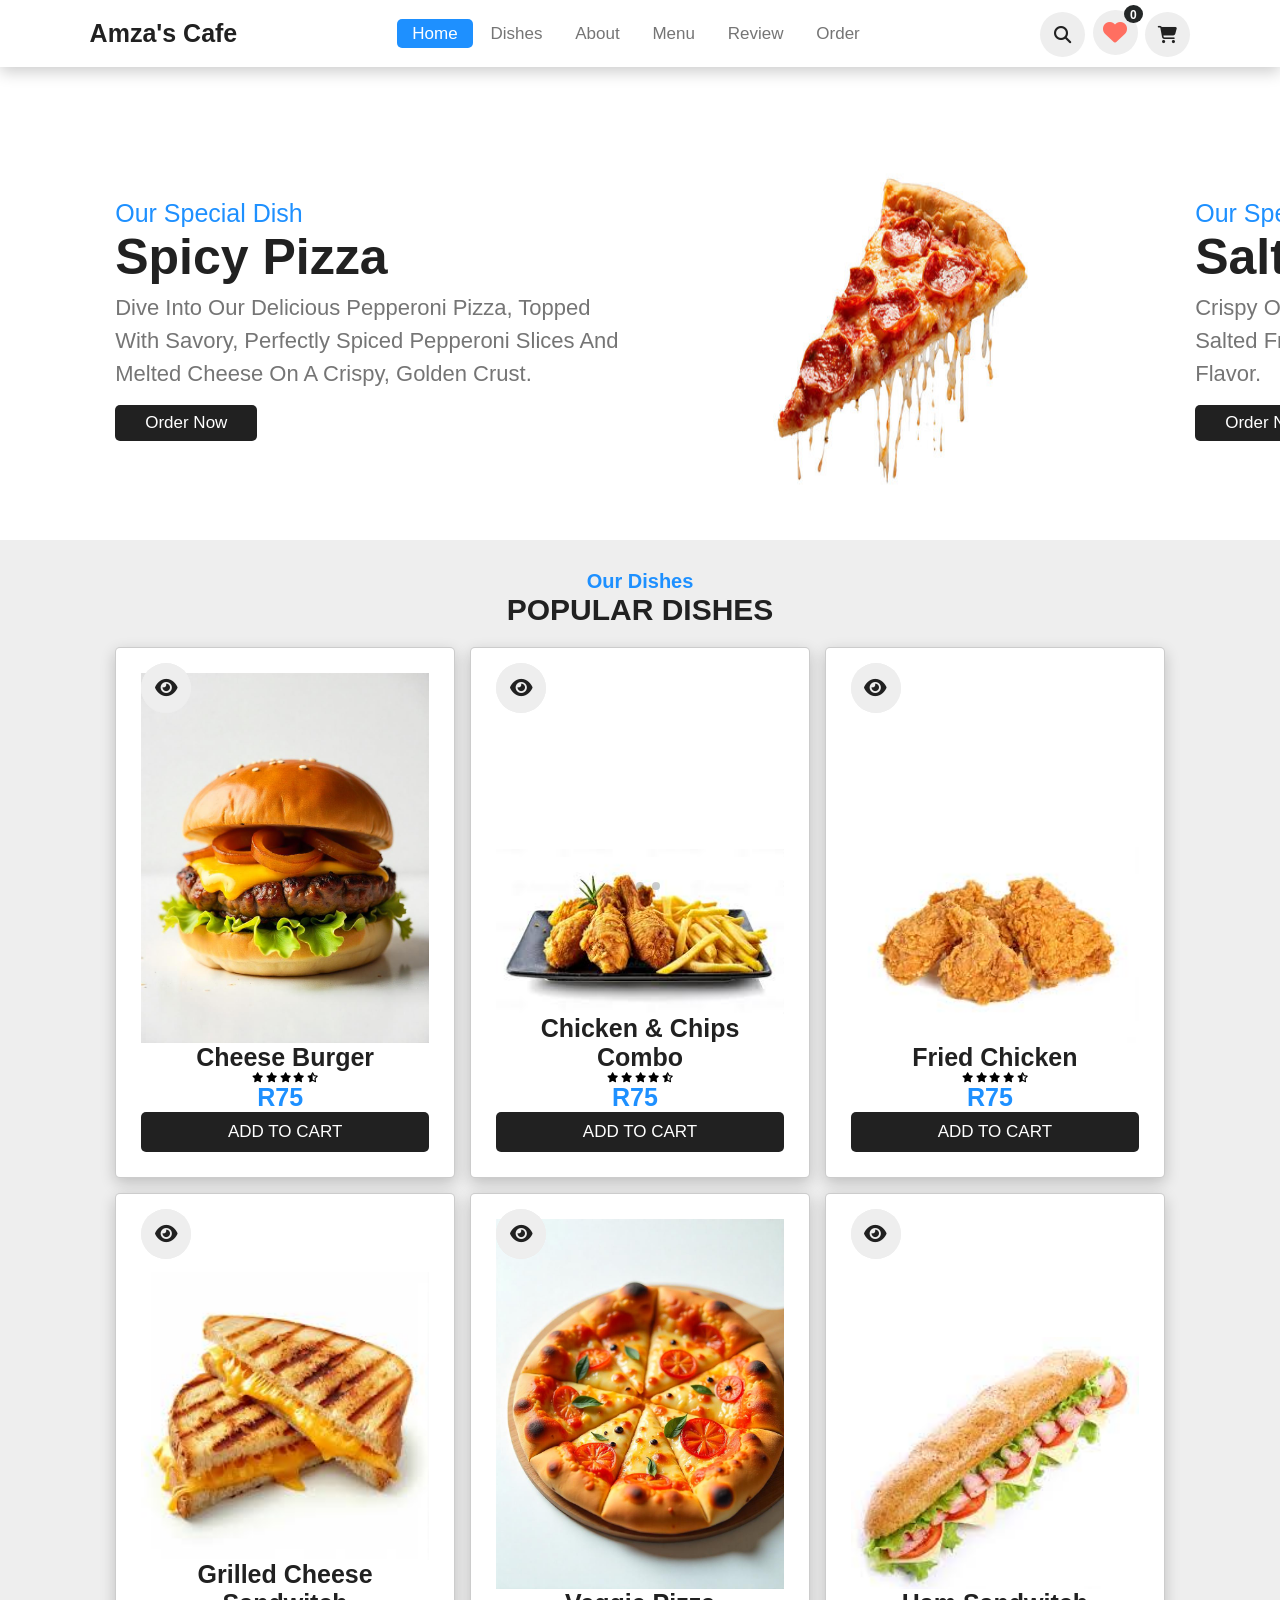
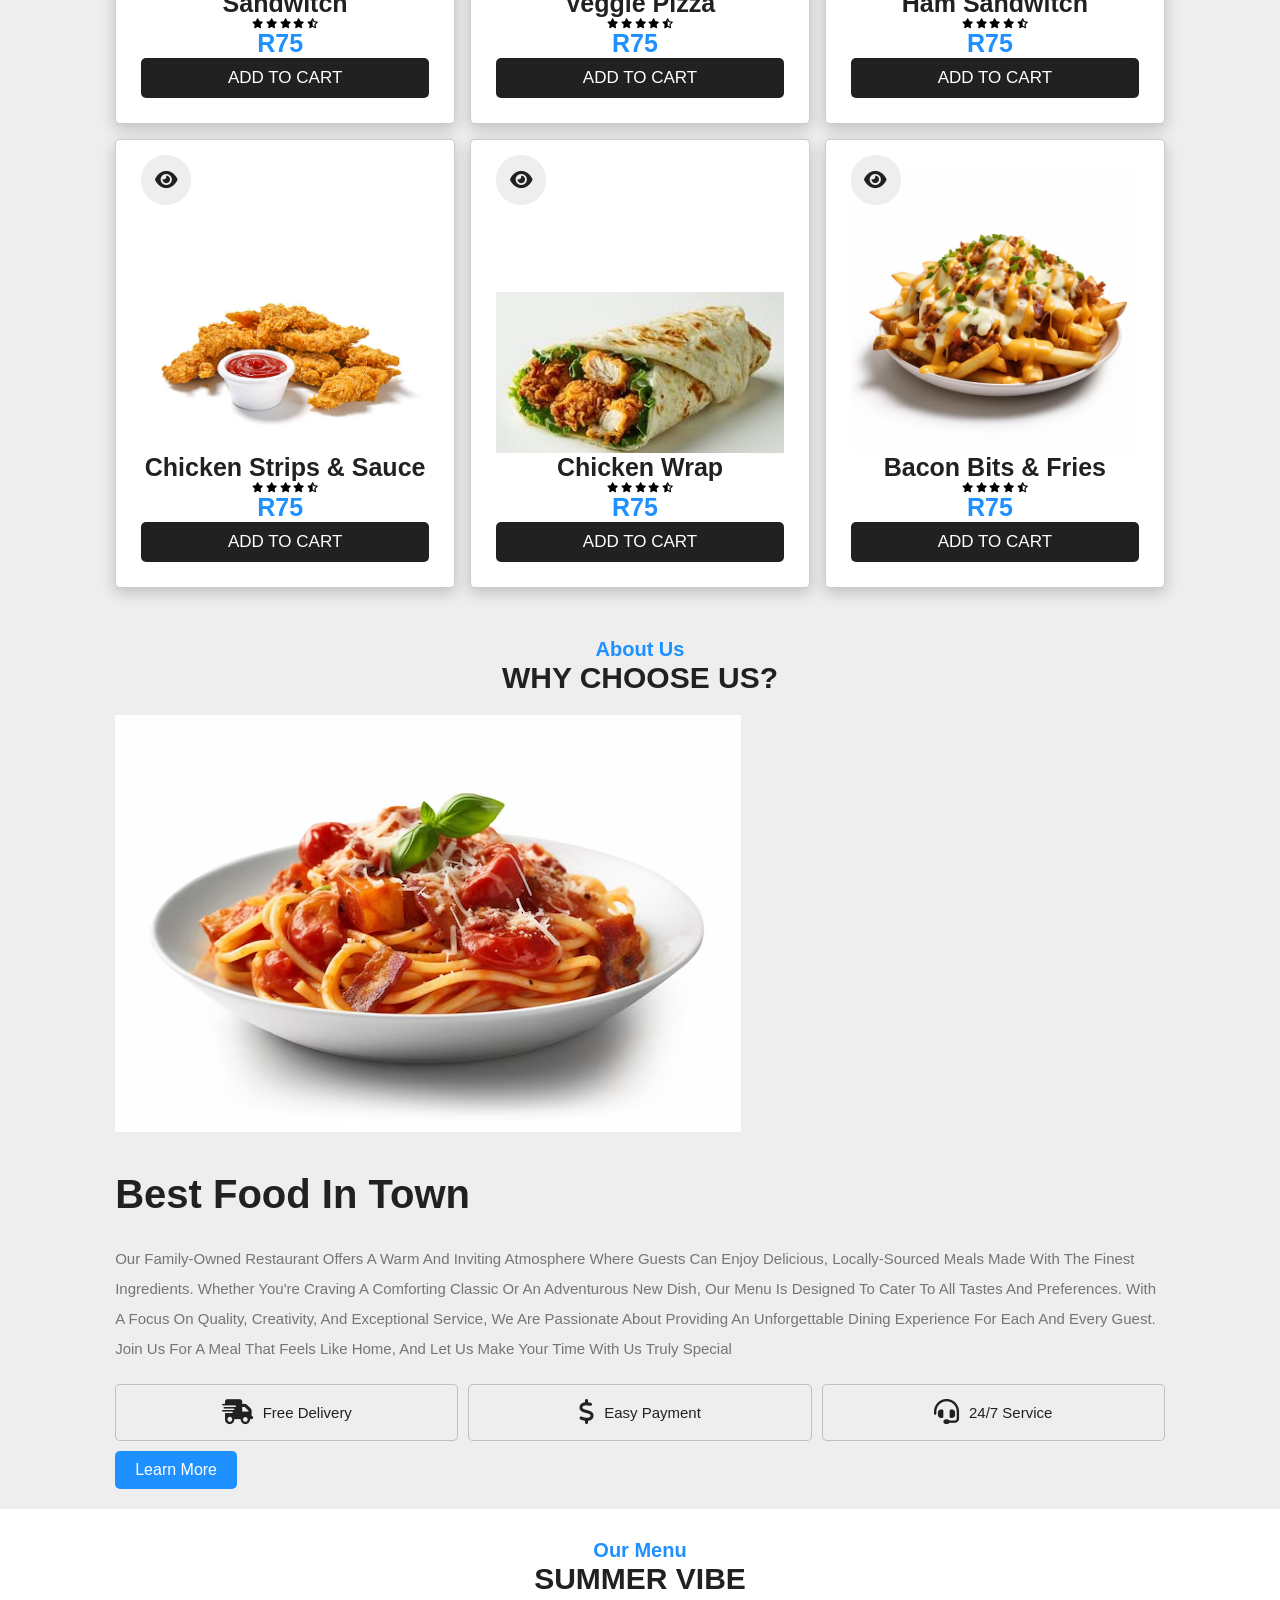
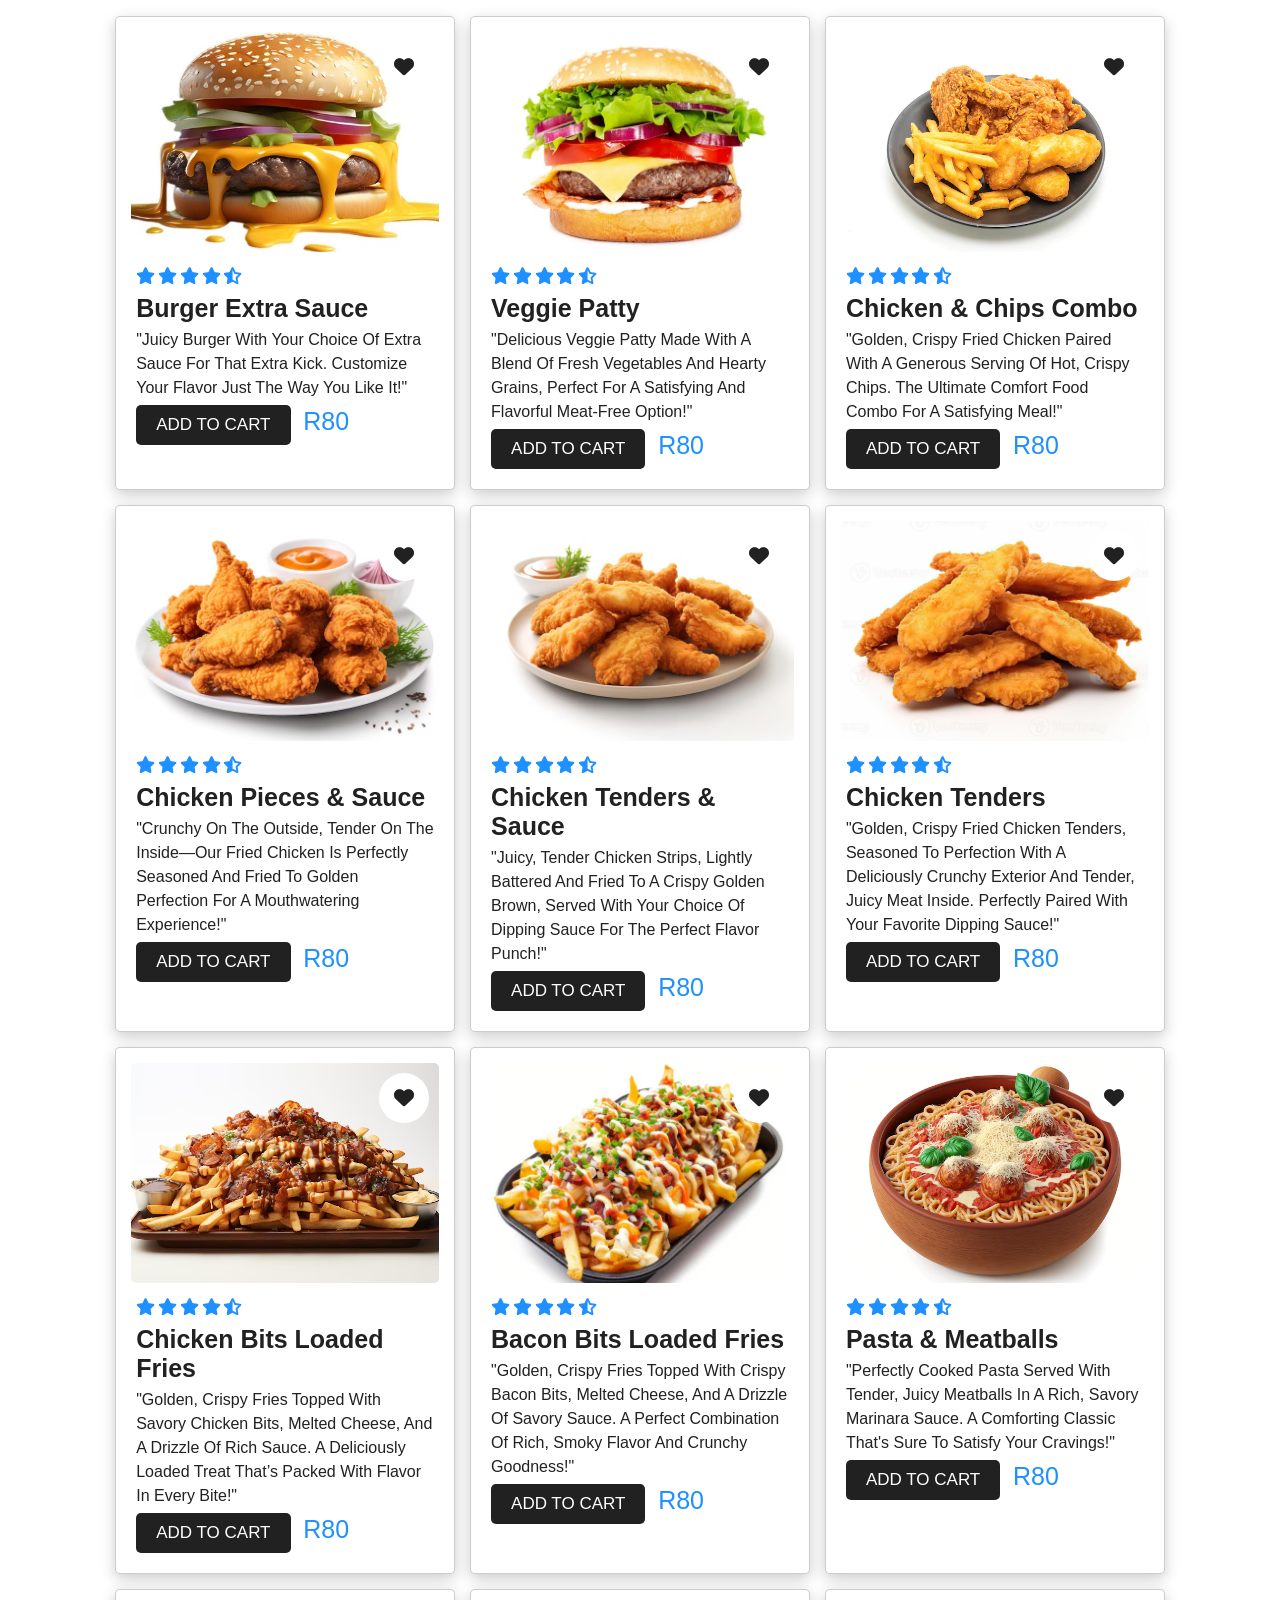
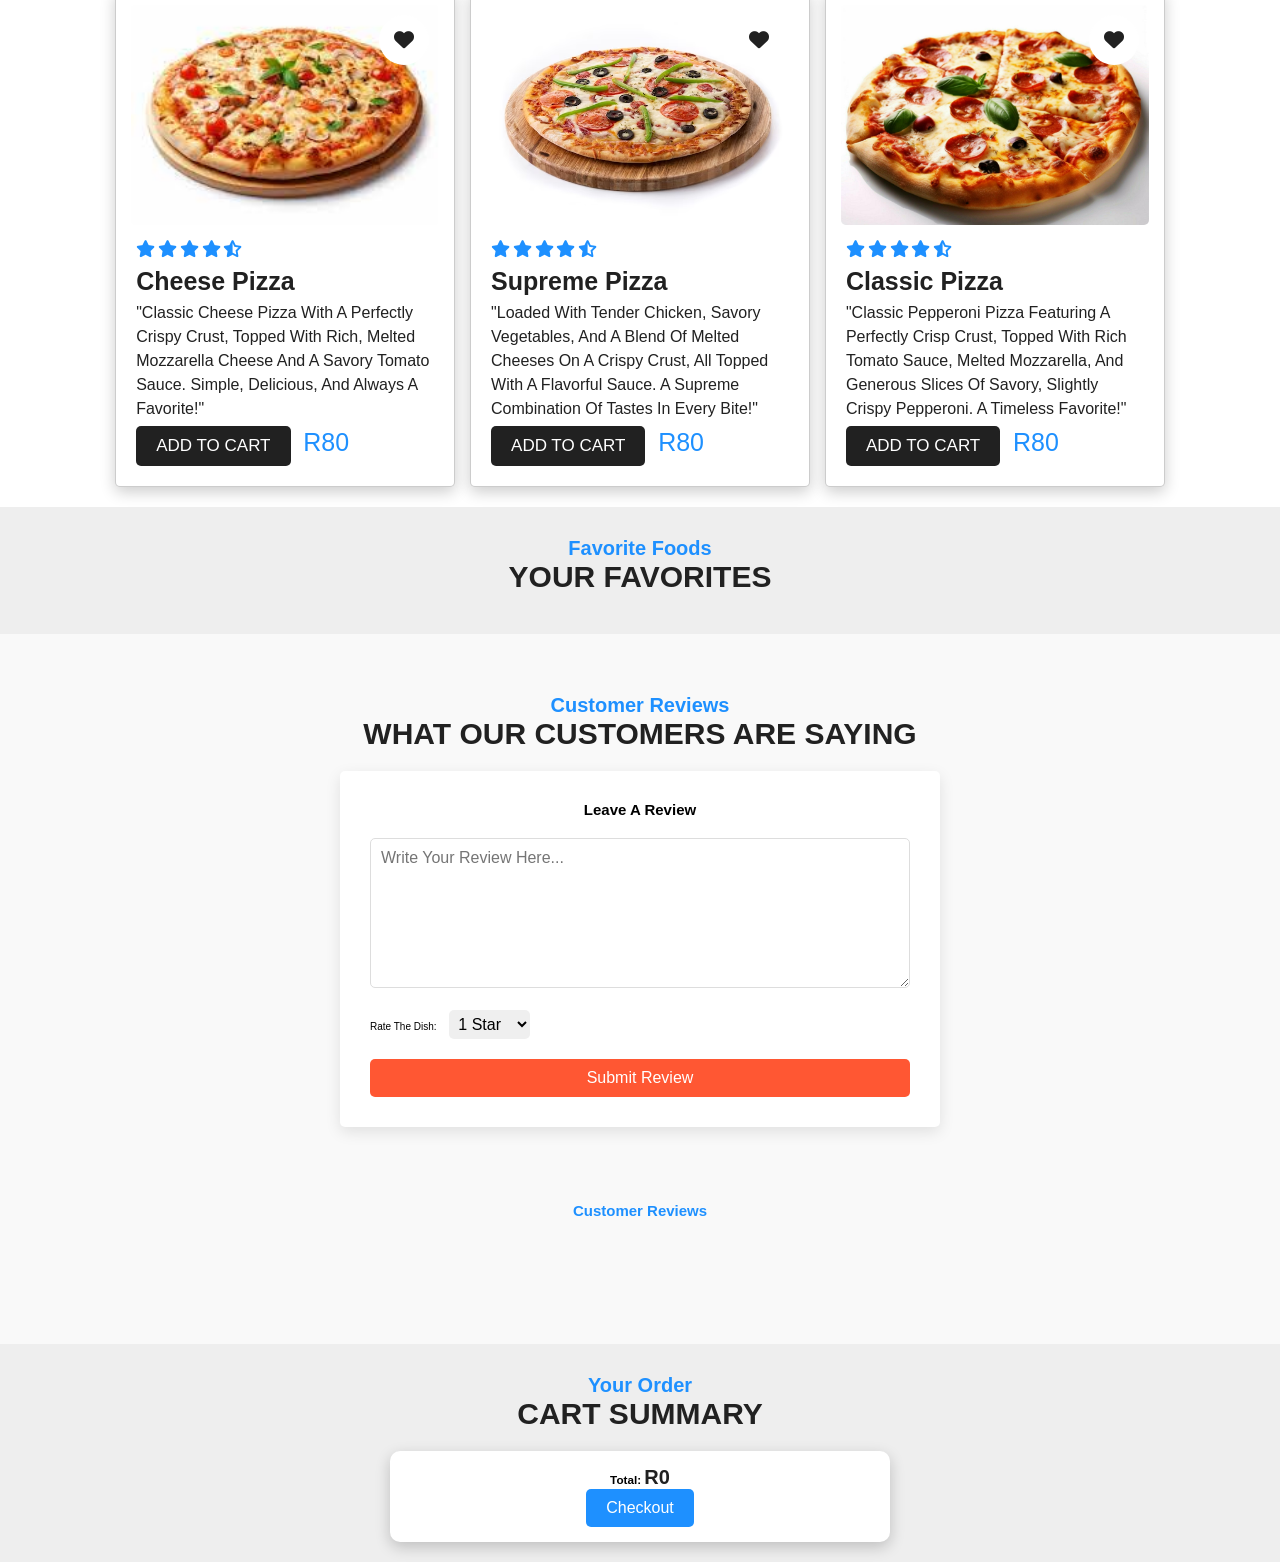
==== commit 86ed2f3f: "Update index.html" ====
--- a/index.html
+++ b/index.html
@@ -14,7 +14,7 @@
     </head>
     <body>
         <header>
-            <a href="#" class="logo"><i class="fas-fa-untensils"></i>Pablo's Foods</a>
+            <a href="#" class="logo"><i class="fas-fa-untensils"></i>Amza's Cafe</a>
 
             <nav class="navbar">
                 
@@ -637,4 +637,4 @@
             
         </script>
     </body>
-</html>+</html>
